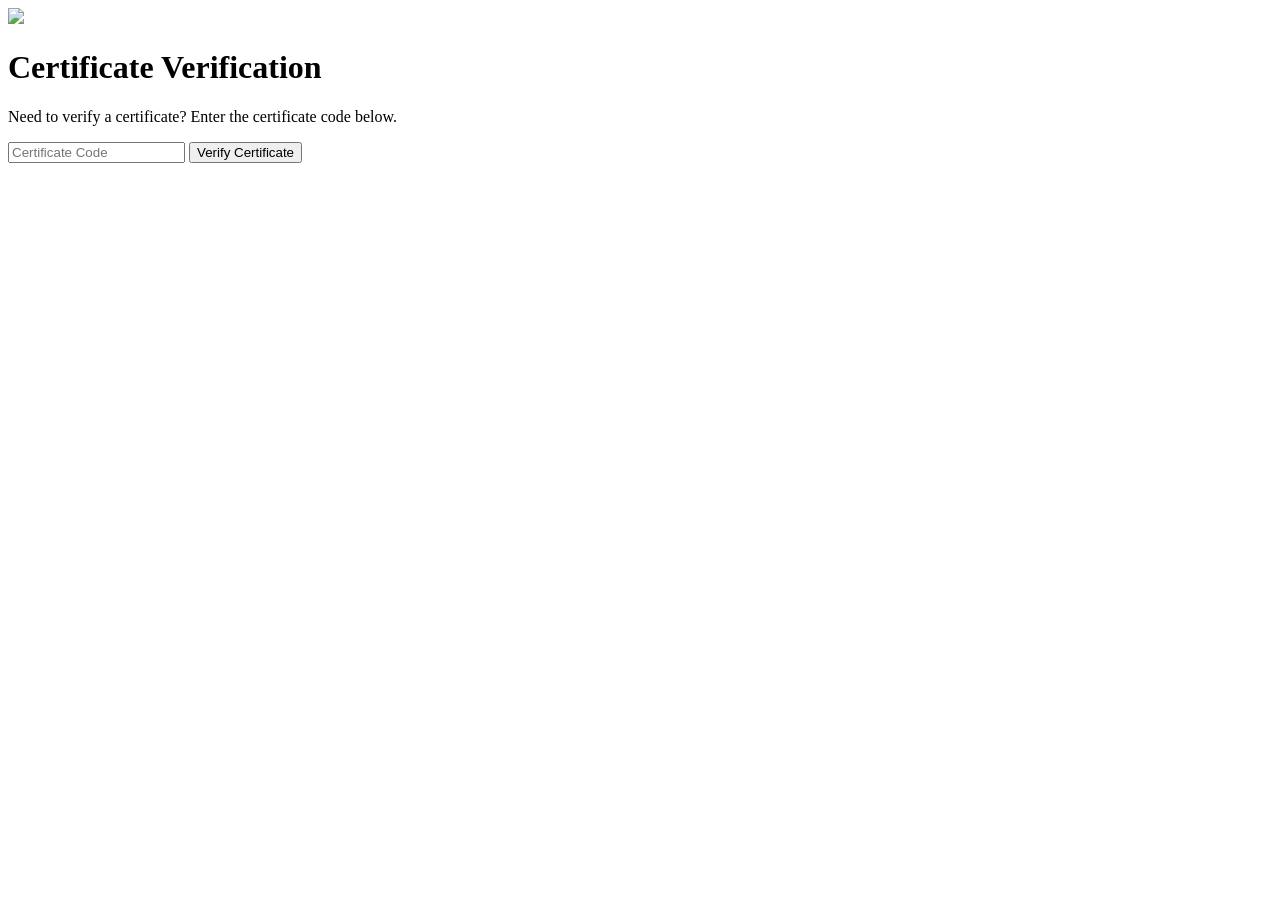
==== index.html @ f4ceb0d4 "Create index.html" ====
<!DOCTYPE html>
<html lang="en">
<head>
<meta charset="UTF-8">
<meta name="viewport" content="width=device-width, initial-scale=1.0">

<title>Certificate Verification</title>

<link rel="stylesheet" href="css/style.css">
</head>

<body>

<header>
<img src="images/logo.png" class="logo">
</header>

<div class="container">

<h1>Certificate Verification</h1>

<p>
Need to verify a certificate?
Enter the certificate code below.
</p>

<input
type="text"
id="certificate"
placeholder="Certificate Code">

<button id="verifyBtn">
Verify Certificate
</button>

</div>

<script src="js/script.js"></script>

</body>
</html>
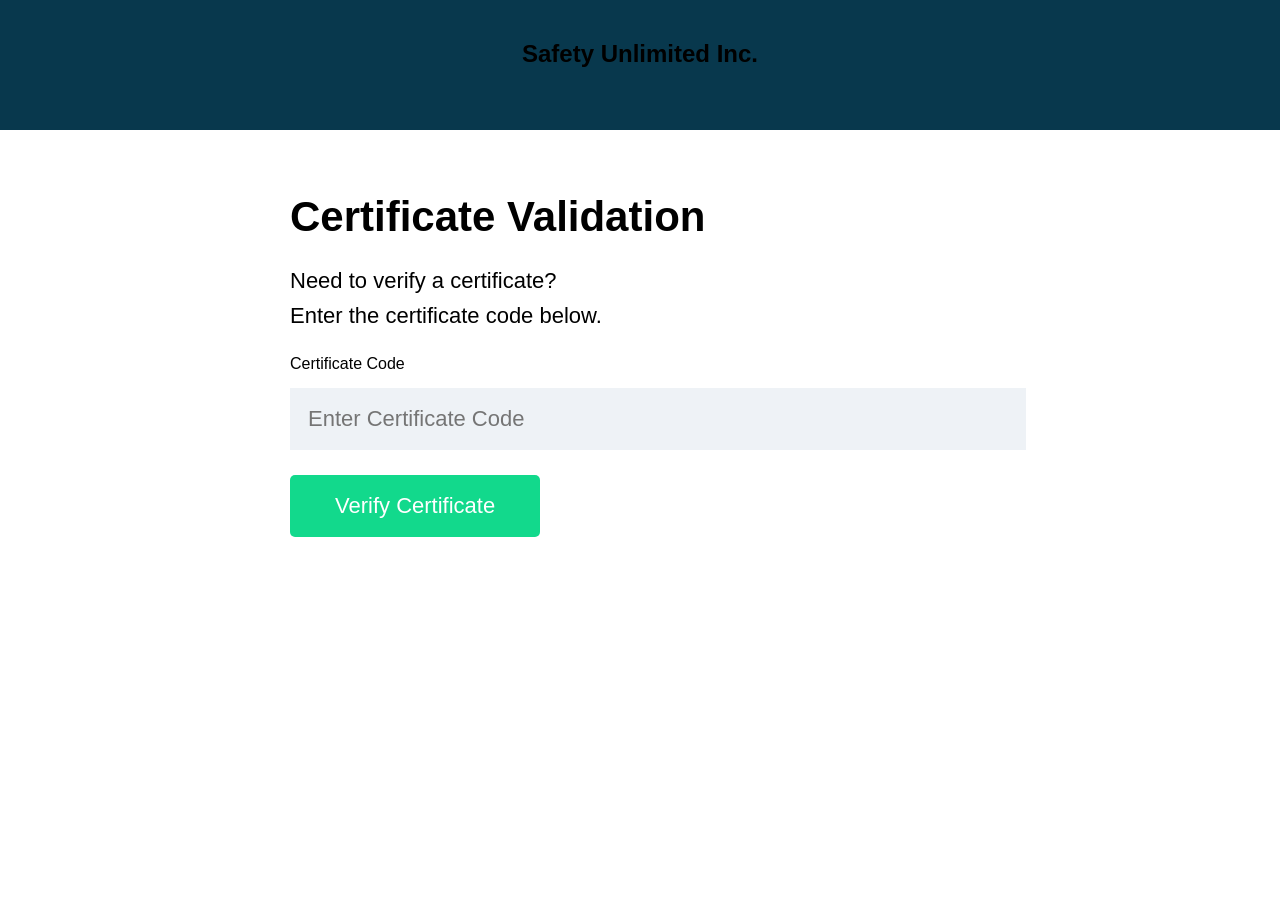
==== commit ac77428d: "Update index.html" ====
--- a/index.html
+++ b/index.html
@@ -1,37 +1,40 @@
 <!DOCTYPE html>
 <html lang="en">
 <head>
-<meta charset="UTF-8">
-<meta name="viewport" content="width=device-width, initial-scale=1.0">
+    <meta charset="UTF-8">
+    <meta name="viewport" content="width=device-width, initial-scale=1.0">
+    <title>Certificate Validation</title>
 
-<title>Certificate Verification</title>
-
-<link rel="stylesheet" href="css/style.css">
+    <link rel="stylesheet" href="css/style.css">
 </head>
 
 <body>
 
 <header>
-<img src="images/logo.png" class="logo">
+    <div class="logo">
+        <h2>Safety Unlimited Inc.</h2>
+    </div>
 </header>
 
 <div class="container">
 
-<h1>Certificate Verification</h1>
+    <h1>Certificate Validation</h1>
 
-<p>
-Need to verify a certificate?
-Enter the certificate code below.
-</p>
+    <p>
+        Need to verify a certificate?<br>
+        Enter the certificate code below.
+    </p>
 
-<input
-type="text"
-id="certificate"
-placeholder="Certificate Code">
+    <label>Certificate Code</label>
 
-<button id="verifyBtn">
-Verify Certificate
-</button>
+    <input
+        type="text"
+        id="certificate"
+        placeholder="Enter Certificate Code">
+
+    <button id="verifyBtn">
+        Verify Certificate
+    </button>
 
 </div>
 
--- a/css/style.css
+++ b/css/style.css
@@ -0,0 +1,51 @@
+body{
+margin:0;
+font-family:Arial,sans-serif;
+background:#ffffff;
+}
+
+header{
+background:#08384d;
+padding:20px;
+text-align:center;
+}
+
+.logo{
+height:70px;
+}
+
+.container{
+max-width:700px;
+margin:auto;
+padding:35px;
+}
+
+h1{
+font-size:42px;
+margin-bottom:20px;
+}
+
+p{
+font-size:22px;
+line-height:35px;
+}
+
+input{
+width:100%;
+padding:18px;
+font-size:22px;
+background:#eef2f6;
+border:none;
+margin-top:15px;
+}
+
+button{
+margin-top:25px;
+background:#12d98c;
+color:white;
+border:none;
+padding:18px 45px;
+font-size:22px;
+cursor:pointer;
+border-radius:5px;
+}
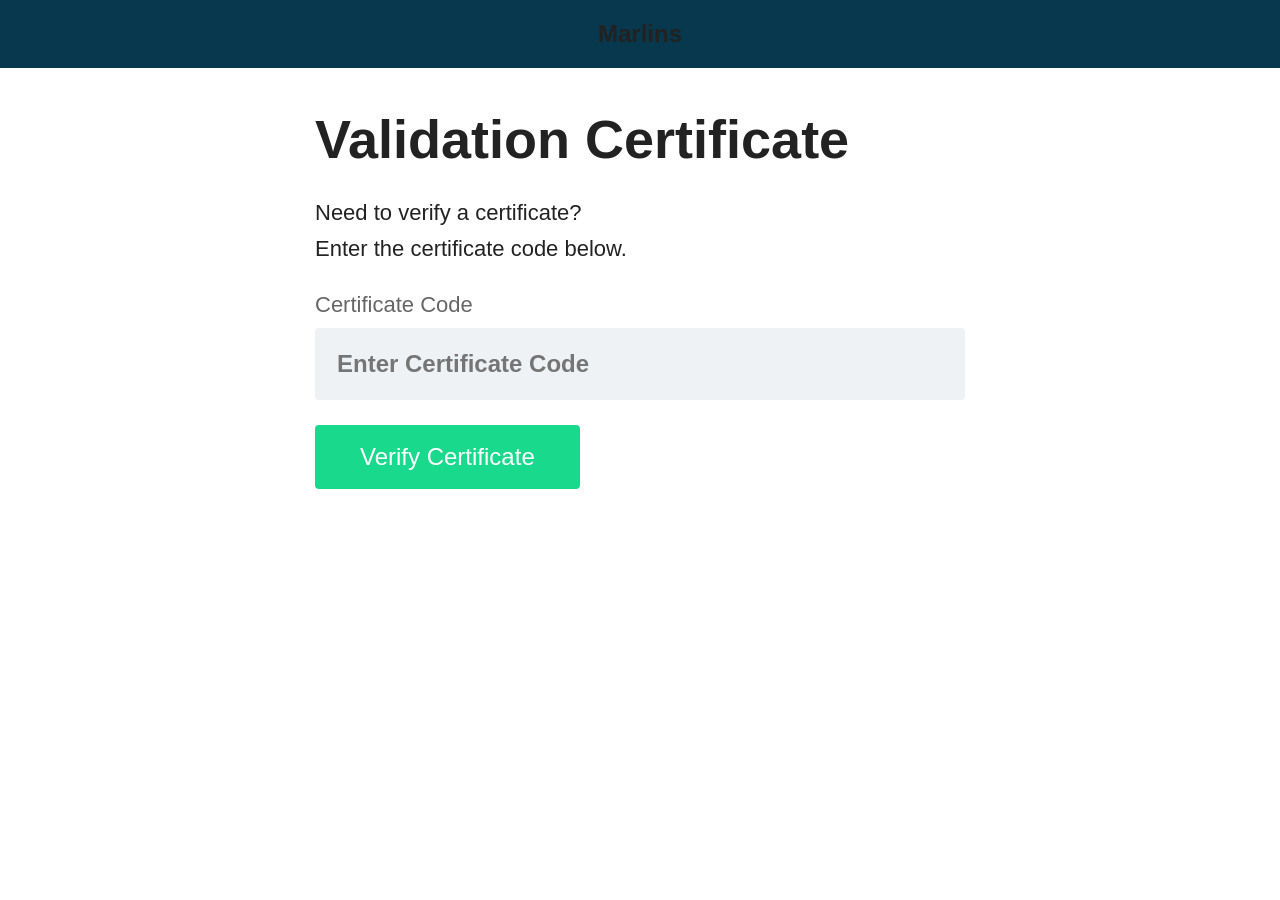
==== commit fb06c5e0: "Update index.html" ====
--- a/index.html
+++ b/index.html
@@ -3,7 +3,7 @@
 <head>
     <meta charset="UTF-8">
     <meta name="viewport" content="width=device-width, initial-scale=1.0">
-    <title>Certificate Validation</title>
+    <title>Validation Certificate</title>
 
     <link rel="stylesheet" href="css/style.css">
 </head>
@@ -12,13 +12,13 @@
 
 <header>
     <div class="logo">
-        <h2>Safety Unlimited Inc.</h2>
+        <h2>Marlins</h2>
     </div>
 </header>
 
 <div class="container">
 
-    <h1>Certificate Validation</h1>
+    <h1>Validation Certificate</h1>
 
     <p>
         Need to verify a certificate?<br>
--- a/css/style.css
+++ b/css/style.css
@@ -1,51 +1,72 @@
+*{
+    margin:0;
+    padding:0;
+    box-sizing:border-box;
+}
+
 body{
-margin:0;
-font-family:Arial,sans-serif;
-background:#ffffff;
+    font-family:Arial, Helvetica, sans-serif;
+    background:#fff;
+    color:#222;
 }
 
 header{
-background:#08384d;
-padding:20px;
-text-align:center;
+    background:#08384d;
+    padding:20px 0;
+    text-align:center;
 }
 
-.logo{
-height:70px;
+.logo-text{
+    color:#fff;
+    font-size:42px;
+    font-weight:bold;
 }
 
 .container{
-max-width:700px;
-margin:auto;
-padding:35px;
+    max-width:700px;
+    margin:auto;
+    padding:40px 25px;
 }
 
 h1{
-font-size:42px;
-margin-bottom:20px;
+    font-size:54px;
+    margin-bottom:25px;
 }
 
 p{
-font-size:22px;
-line-height:35px;
+    font-size:22px;
+    line-height:36px;
+    margin-bottom:25px;
+}
+
+label{
+    display:block;
+    margin-bottom:10px;
+    color:#666;
+    font-size:22px;
 }
 
 input{
-width:100%;
-padding:18px;
-font-size:22px;
-background:#eef2f6;
-border:none;
-margin-top:15px;
+    width:100%;
+    padding:22px;
+    background:#eef2f5;
+    border:none;
+    border-radius:4px;
+    font-size:24px;
+    font-weight:bold;
 }
 
 button{
-margin-top:25px;
-background:#12d98c;
-color:white;
-border:none;
-padding:18px 45px;
-font-size:22px;
-cursor:pointer;
-border-radius:5px;
+    margin-top:25px;
+    background:#19d98c;
+    color:white;
+    border:none;
+    padding:18px 45px;
+    font-size:24px;
+    border-radius:4px;
+    cursor:pointer;
 }
+
+button:hover{
+    background:#14c57e;
+}
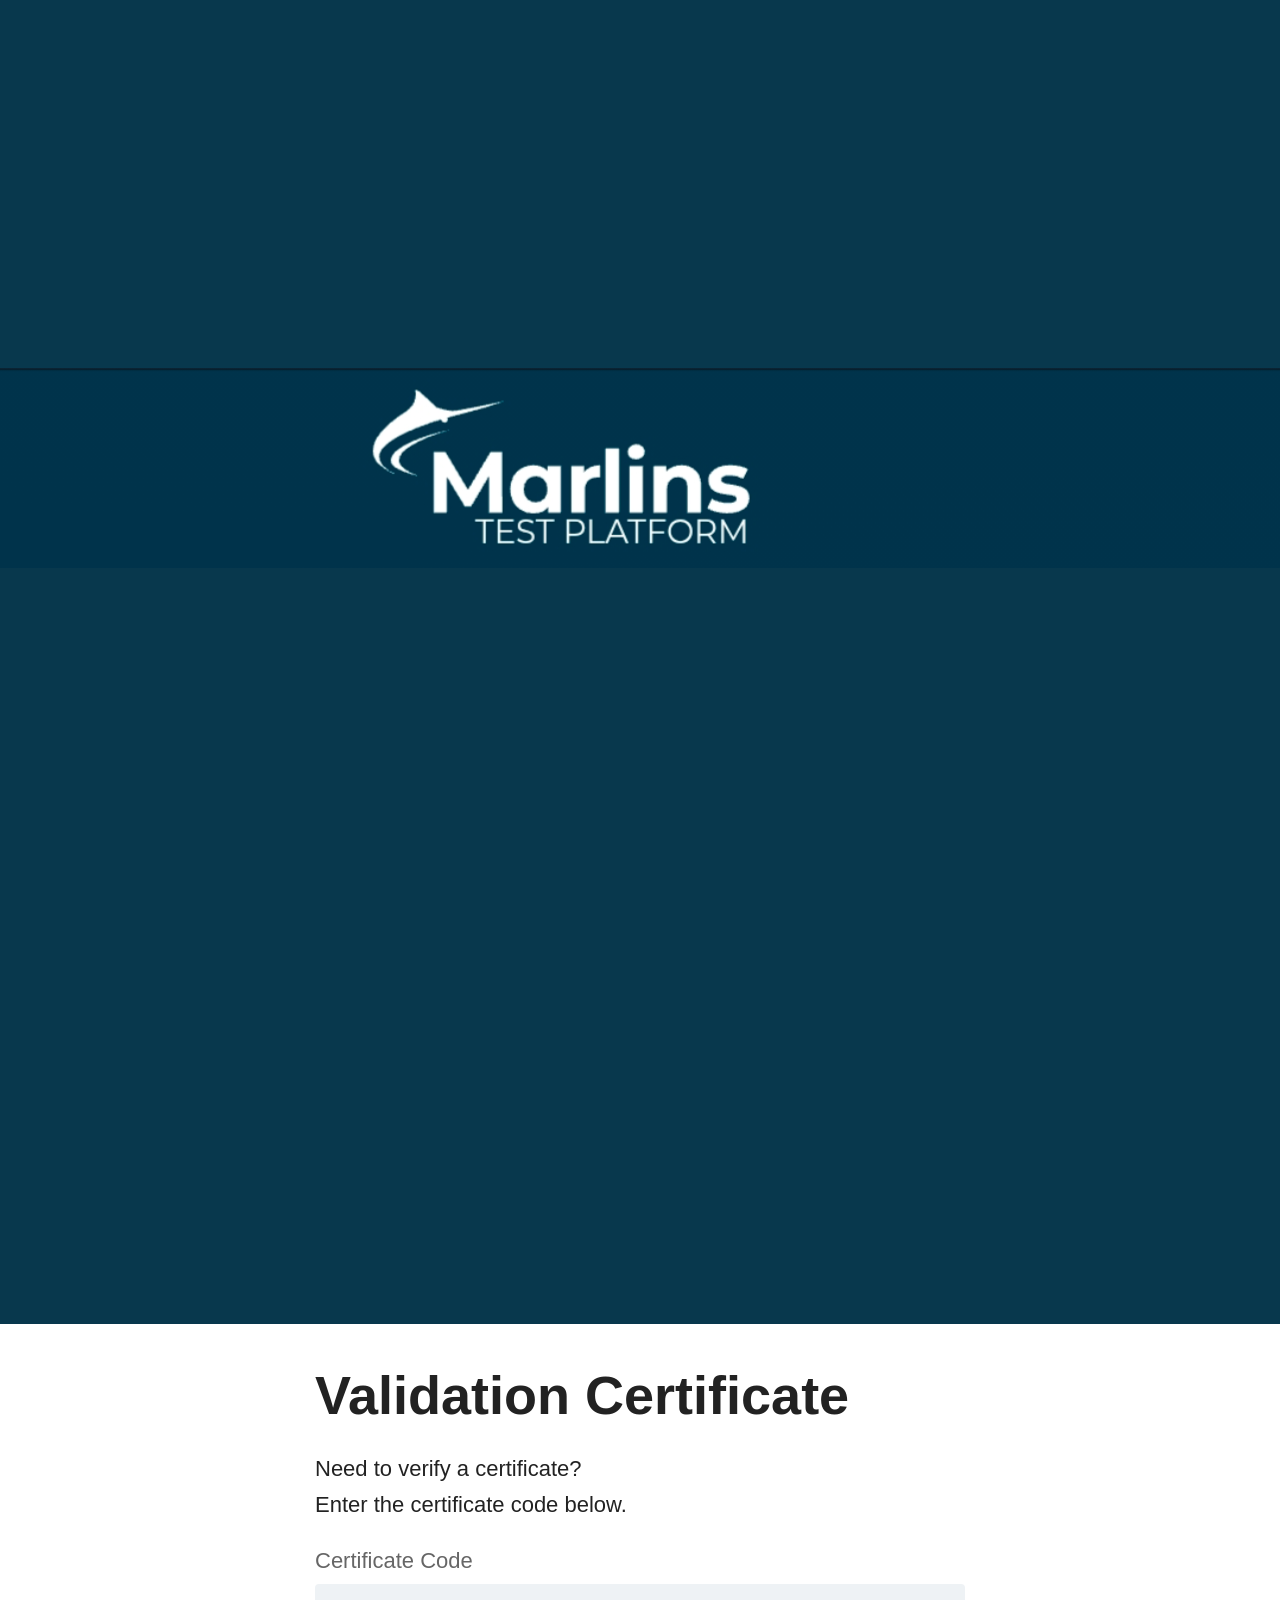
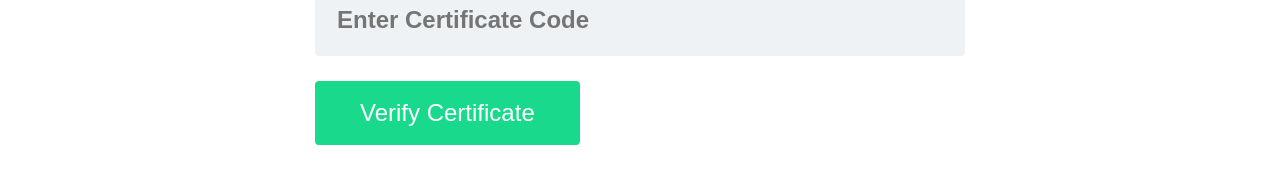
==== commit ac3e27b0: "Update index.html" ====
--- a/index.html
+++ b/index.html
@@ -11,9 +11,7 @@
 <body>
 
 <header>
-    <div class="logo">
-        <h2>Marlins</h2>
-    </div>
+    <img src="images/logo.png" alt="Logo" class="logo">
 </header>
 
 <div class="container">
